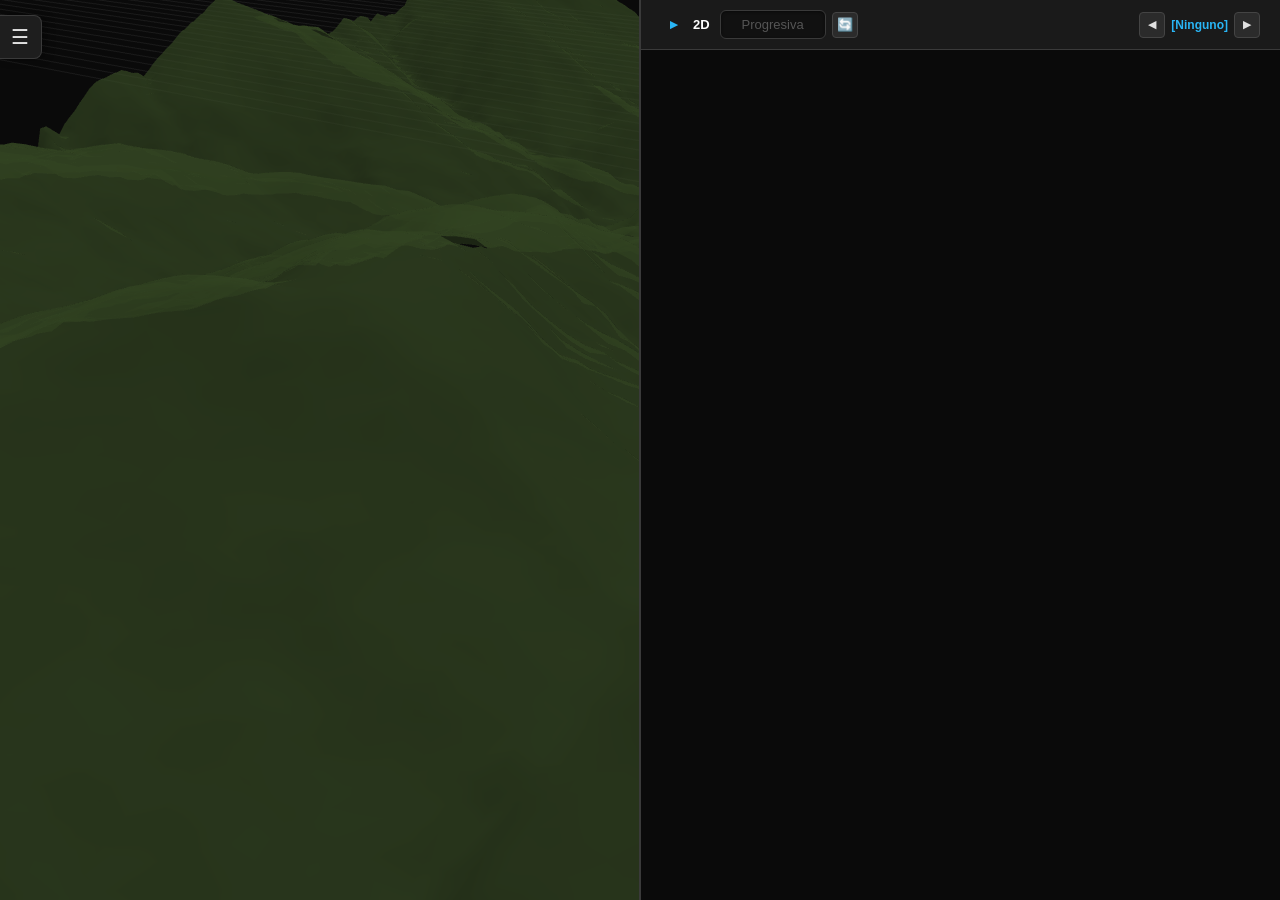
==== proyectos/proyecto-mariscal-01/index.html @ ff586648 "Version 00 refactorizada y ordenada" ====
<!DOCTYPE html>
<html lang="es">
<head>
    <meta charset="UTF-8">
    <meta name="viewport" content="width=device-width, initial-scale=1.0, maximum-scale=1.0, user-scalable=no">
    <title>Visor Geofísico - MARISCAL_01</title>
    <link rel="stylesheet" href="../../shared/css/visor-styles.css">
    <script src="../../shared/js/three.min.js"></script>
    <script src="../../shared/js/OrbitControls.js"></script>
    <script src="terreno_data.js"></script>
    <script src="perfiles_data.js"></script>
    <script src="pl_data.js"></script>
</head>
<body>
    <div id="loading-screen">
        <div class="spinner"></div>
        <div id="loading-text">Cargando visor...</div>
    </div>

    <div id="main-wrapper">
        <div id="sidebar" class="collapsed">
            <div id="toggle-sidebar" title="Ocultar/Mostrar panel">☰</div>
            <div id="sidebar-content">
                <h1 style="border:none; margin-bottom: 15px; font-size:16px; color: var(--accent-color); text-transform: uppercase; letter-spacing: 1px; margin-top:0;">Visor Geofísico</h1>

                <div class="accordion-item">
                    <div class="accordion-header" onclick="toggleAccordion(this)">
                        <div class="accordion-title"><span class="accordion-icon">🗄️</span> 1. IMPORTAR DATOS</div>
                        <span class="chevron">▼</span>
                    </div>
                    <div class="accordion-content" style="display: none;">
                        <div class="file-drop-zone" onclick="document.getElementById('file-loader').click()">
                            <span id="drop-text">Cargar JSON (Terreno/Perfil) o TXT (Progresivas)</span>
                            <input type="file" id="file-loader" class="file-input" accept=".json, .txt" multiple>
                        </div>
                    </div>
                </div>

                <div class="accordion-item">
                    <div class="accordion-header" onclick="toggleAccordion(this)">
                        <div class="accordion-title"><span class="accordion-icon">⚙️</span> 2. AJUSTES TERRENO</div>
                        <span class="chevron">▼</span>
                    </div>
                    <div class="accordion-content" style="display: none;">
                        <div class="setting-row">
                            <span class="setting-label">Mostrar Terreno</span>
                            <label class="switch">
                                <input type="checkbox" id="chk-terreno" checked>
                                <span class="slider"></span>
                            </label>
                        </div>
                        <div class="setting-row">
                            <span class="setting-label">Cortinas Transparentes</span>
                            <label class="switch">
                                <input type="checkbox" id="chk-cortinas" checked>
                                <span class="slider"></span>
                            </label>
                        </div>
                        <div class="setting-row">
                            <span class="setting-label">Color Base</span>
                            <div class="color-picker-container">
                                <span class="color-hex" id="hex-terreno">#304120</span>
                                <input type="color" id="color-terreno" value="#304120">
                            </div>
                        </div>
                        <div class="setting-row" style="margin-bottom: 25px;">
                            <span class="setting-label">Opacidad</span>
                            <input type="range" id="opacity-terreno" min="0" max="1" step="0.05" value="0.70" style="width: 50%;">
                        </div>
                        <div class="z-input-container">
                            <label>Recorte Altura (Z)</label>
                            <input type="number" id="z-limit-input" value="3000" step="10">
                        </div>
                    </div>
                </div>

                <div class="accordion-item" style="flex-grow: 1; display: flex; flex-direction: column;">
                    <div class="accordion-header active" onclick="toggleAccordion(this)">
                        <div class="accordion-title"><span class="accordion-icon">🗺️</span> 3. CAPAS ACTIVAS</div>
                        <span class="chevron">▲</span>
                    </div>
                    <div class="accordion-content" style="display: block; flex-grow: 1; padding: 10px;">
                        <div id="lista-capas">
                            <div id="empty-list-msg" style="font-size: 12px; color: #555; text-align: center; padding: 15px; border: 1px dashed #333; border-radius: 6px;">Ningún archivo cargado</div>
                        </div>
                    </div>
                </div>

                <div class="accordion-item">
                    <div class="accordion-header" onclick="toggleAccordion(this)">
                        <div class="accordion-title"><span class="accordion-icon">🛤️</span> 4. DATOS PROGRESIVAS</div>
                        <span class="chevron">▼</span>
                    </div>
                    <div class="accordion-content" style="display: none; padding: 10px;">
                        <div id="lista-progresivas">
                            <div id="empty-txt-msg" style="font-size: 12px; color: #555; text-align: center; padding: 10px; border: 1px dashed #333; border-radius: 6px;">Sin progresivas (TXT)</div>
                        </div>
                    </div>
                </div>
            </div>
        </div>

        <div id="views-container">
            <div id="view-3d" class="viewport">
                <div id="canvas-3d"></div>
            </div>

            <div id="toggle-2d-sidebar" title="Mostrar Vista 2D">▶</div>

            <div id="view-2d" class="viewport">
                <div id="view-2d-header">
                    <div style="display:flex; align-items:center;">
                        <button id="btn-toggle-2d" title="Ocultar/Mostrar panel 2D">▼</button>
                        <span class="header-title-text" style="margin-left:8px;">2D</span>
                        <div class="search-prog-container">
                            <input type="number" id="search-progressive" placeholder="Progresiva" title="Ingresar Progresiva y presionar Enter">
                        </div>
                        <button id="btn-refresh-2d" class="btn-profile-nav" title="Restaurar vista" style="margin-left: 6px; font-size: 13px;">🔄</button>
                    </div>

                    <div style="display:flex; align-items:center; gap:6px;">
                        <button id="btn-prev-profile" class="btn-profile-nav" title="Perfil Anterior">◀</button>
                        <span id="active-profile-title" style="color: var(--accent-color); font-size:12px; font-weight:bold;">[Ninguno]</span>
                        <button id="btn-next-profile" class="btn-profile-nav" title="Perfil Siguiente">▶</button>
                    </div>
                </div>

                <canvas id="canvas-2d" tabindex="0"></canvas>

                <div id="laser-info">
                    <div class="hud-stat">
                        <span class="hud-label">Progresiva (m)</span>
                        <span class="hud-value" id="hud-s">0.0 m</span>
                    </div>
                    <div class="hud-divider"></div>
                    <div class="hud-stat">
                        <span class="hud-label">Elevación (Z)</span>
                        <span class="hud-value" id="hud-z">0.0 m</span>
                    </div>
                    <div class="hud-divider"></div>
                    <div class="hud-stat">
                        <span class="hud-label">Prof. Terreno</span>
                        <span class="hud-value highlight" id="hud-prof">N/A</span>
                    </div>
                </div>
            </div>
        </div>
    </div>

    <script src="../../shared/js/visor-core.js"></script>
</body>
</html>
---- shared/css/visor-styles.css ----
:root {
    --bg-color: #0f0f0f;
    --sidebar-bg: #1e1e1e;
    --panel-bg: #2a2a2a;
    --border-color: #3a3a3a;
    --text-color: #e0e0e0;
    --accent-color: #29b6f6;
    --accent-hover: #039be5;
    --danger-color: #ff5252;
    --sidebar-width: 320px;
}

body { 
    margin: 0; 
    overflow: hidden; 
    background-color: var(--bg-color); 
    font-family: 'Segoe UI', Tahoma, Geneva, Verdana, sans-serif; 
    color: var(--text-color); 
    height: 100vh;
    height: 100dvh;
}
#main-wrapper { 
    display: flex; 
    width: 100vw; 
    height: 100vh; 
    height: 100dvh; 
    overflow: hidden; 
    position: relative; 
}

/* Pantalla de Carga Inicial Semi-transparente */
#loading-screen {
    position: fixed;
    top: 0;
    left: 0;
    width: 100vw;
    height: 100vh;
    background-color: rgba(15, 15, 15, 0.65);
    backdrop-filter: blur(4px);
    z-index: 9999;
    display: flex;
    flex-direction: column;
    align-items: center;
    justify-content: center;
    transition: opacity 0.5s ease, visibility 0.5s;
}
.spinner {
    width: 50px;
    height: 50px;
    border: 3px solid rgba(41, 182, 246, 0.1);
    border-radius: 50%;
    border-top-color: var(--accent-color);
    animation: spin 1s linear infinite;
}
@keyframes spin {
    to { transform: rotate(360deg); }
}
#loading-text {
    margin-top: 20px;
    font-size: 13px;
    color: #aaa;
    letter-spacing: 2px;
    text-transform: uppercase;
    font-weight: 600;
}

#sidebar { width: var(--sidebar-width); background: var(--sidebar-bg); border-right: 1px solid var(--border-color); display: flex; flex-direction: column; transition: width 0.3s ease; position: relative; z-index: 20; flex-shrink: 0; }
#sidebar.collapsed { width: 0; border-right: none; }
#sidebar-content { padding: 20px; padding-top: 60px; overflow-y: auto; flex-grow: 1; width: var(--sidebar-width); box-sizing: border-box; transition: opacity 0.2s ease; }
#sidebar.collapsed #sidebar-content { opacity: 0; pointer-events: none; }

#toggle-sidebar { position: absolute; top: 15px; right: -42px; width: 42px; height: 42px; background: var(--sidebar-bg); border: 1px solid var(--border-color); border-left: none; border-radius: 0 8px 8px 0; color: var(--text-color); cursor: pointer; display: flex; align-items: center; justify-content: center; z-index: 21; box-shadow: 4px 0 10px rgba(0,0,0,0.3); font-size: 20px; transition: color 0.2s, background 0.2s; }
#toggle-sidebar:hover { color: var(--accent-color); }

#views-container { display: flex; flex-grow: 1; width: 0; flex-direction: row; }
.viewport { position: relative; flex: 1; height: 100%; box-sizing: border-box; min-height: 0; min-width: 0; }

#view-3d { border-right: 2px solid var(--border-color); }
#view-2d { background-color: #0b0b0b; display: flex; flex-direction: column; transition: flex 0.3s ease, width 0.3s ease, height 0.3s ease, opacity 0.3s ease; position: relative; }

#canvas-3d { width: 100%; height: 100%; }

#canvas-2d { flex-grow: 1; width: 100%; height: 100%; display: block; background-color: #0a0a0a; cursor: grab; outline: none; touch-action: none; overscroll-behavior: none; }
#canvas-2d:active { cursor: grabbing; }

.accordion-item { margin-bottom: 12px; }
.accordion-header { background: var(--panel-bg); border: 1px solid var(--border-color); border-radius: 8px; padding: 12px 15px; display: flex; justify-content: space-between; align-items: center; cursor: pointer; font-size: 13px; font-weight: 600; transition: background 0.2s, border-radius 0.2s; user-select: none; }
.accordion-header:hover { background: #333333; }
.accordion-header.active { border-radius: 8px 8px 0 0; border-bottom: none; }
.accordion-title { display: flex; align-items: center; gap: 10px; }
.accordion-icon { font-size: 16px; }
.chevron { transition: transform 0.3s; font-size: 12px; color: #aaa; }
.accordion-header.active .chevron { transform: rotate(180deg); }
.accordion-content { background: rgba(255, 255, 255, 0.02); border: 1px solid var(--border-color); border-top: none; border-radius: 0 0 8px 8px; padding: 15px; display: none; }

.setting-row { display: flex; justify-content: space-between; align-items: center; margin-bottom: 18px; }
.setting-label { font-size: 13px; color: #ccc; }

.switch { position: relative; display: inline-block; width: 42px; height: 24px; flex-shrink: 0; }
.switch input { opacity: 0; width: 0; height: 0; }
.slider { position: absolute; cursor: pointer; top: 0; left: 0; right: 0; bottom: 0; background-color: #555; transition: .3s; border-radius: 24px; }
.slider:before { position: absolute; content: ""; height: 18px; width: 18px; left: 3px; bottom: 3px; background-color: white; transition: .3s; border-radius: 50%; }
input:checked + .slider { background-color: var(--accent-color); }
input:checked + .slider:before { transform: translateX(18px); }

.color-picker-container { display: flex; border: 1px solid #444; border-radius: 6px; overflow: hidden; background: #222; }
.color-hex { padding: 4px 8px; font-size: 12px; font-family: monospace; border-right: 1px solid #444; display: flex; align-items: center; color: #aaa; letter-spacing: 0.5px;}
input[type="color"] { border: none; width: 34px; height: 32px; padding: 0; background: transparent; cursor: pointer; }
input[type="color"]::-webkit-color-swatch-wrapper { padding: 4px; }
input[type="color"]::-webkit-color-swatch { border: none; border-radius: 3px; }

input[type="range"] { background: #222; border: 1px solid #444; color: white; border-radius: 4px; padding: 6px; font-size: 12px; accent-color: var(--accent-color); }

.z-input-container { position: relative; margin-top: 10px; }
.z-input-container label { position: absolute; top: -8px; left: 10px; background: var(--panel-bg); padding: 0 5px; font-size: 11px; color: #888; border-radius: 4px;}
.z-input-container input { width: 100%; box-sizing: border-box; background: transparent; padding: 12px 10px; border: 1px solid #444; border-radius: 6px; color: white; font-size: 13px; outline: none;}
.z-input-container input:focus { border-color: var(--accent-color); }

.file-drop-zone { border: 1px dashed #555; border-radius: 8px; padding: 15px; text-align: center; background: rgba(0, 0, 0, 0.2); cursor: pointer; transition: all 0.3s ease; font-size: 12px; color: #bbb; }
.file-drop-zone:hover { border-color: var(--accent-color); color: var(--accent-color); background: rgba(41, 182, 246, 0.05); }
.file-input { display: none; }

/* Estilos de Items de Capas y Resaltado de Selección Activa */
.layer-item { 
    display: flex; 
    align-items: center; 
    justify-content: space-between; 
    background: rgba(255, 255, 255, 0.05); 
    padding: 10px; 
    margin-bottom: 8px; 
    border-radius: 6px; 
    font-size: 12px; 
    border-left: 3px solid #555; 
    transition: border-color 0.3s, background-color 0.2s; 
}
.layer-item.active-2d { 
    background-color: rgba(41, 182, 246, 0.15) !important; 
    border-left-color: var(--accent-color) !important; 
    border-right: 2px solid var(--accent-color) !important; 
}
.layer-item.active-2d span[id^="name-"] {
    color: var(--accent-color) !important;
    font-weight: bold !important;
}
.layer-actions { display: flex; gap: 10px; align-items: center; }

.btn-action { background: none; border: none; cursor: pointer; font-size: 13px; padding: 2px; opacity: 0.8; transition: opacity 0.2s; }
.btn-action:hover { opacity: 1; }

#view-2d-header { background-color: #1a1a1a; border-bottom: 1px solid var(--border-color); padding: 10px 20px; font-size: 13px; font-weight: bold; color: #ccc; display: flex; justify-content: space-between; align-items: center; white-space: nowrap; }

.search-prog-container { display: flex; align-items: center; background: #111; border: 1px solid var(--border-color); border-radius: 6px; overflow: hidden; margin-left: 10px; box-shadow: inset 0 1px 3px rgba(0,0,0,0.5); }
#search-progressive { background: transparent; border: none; color: var(--accent-color); padding: 6px 12px; font-size: 13px; width: 80px; text-align: center; outline: none; font-family: monospace; font-weight: bold; -moz-appearance: textfield; transition: color 0.3s; }
#search-progressive::-webkit-outer-spin-button, #search-progressive::-webkit-inner-spin-button { -webkit-appearance: none; margin: 0; }
#search-progressive::placeholder { color: #555; font-family: 'Segoe UI', sans-serif; font-weight: normal; }

.header-title-text { font-size: 13px; font-weight: bold; color: white; }

#btn-toggle-2d { background: none; border: none; color: var(--accent-color); cursor: pointer; font-size: 14px; width: 24px; height: 24px; display: flex; align-items: center; justify-content: center; border-radius: 4px; transition: transform 0.3s ease, background 0.2s; }
#btn-toggle-2d:hover { background: rgba(41, 182, 246, 0.2); }

#toggle-2d-sidebar { position: absolute; top: 50%; right: 0; transform: translateY(-50%); width: 24px; height: 60px; background: var(--sidebar-bg); border: 1px solid var(--border-color); border-right: none; border-radius: 8px 0 0 8px; color: var(--text-color); cursor: pointer; display: none; align-items: center; justify-content: center; z-index: 21; box-shadow: -4px 0 10px rgba(0,0,0,0.3); }
#toggle-2d-sidebar:hover { color: var(--accent-color); }

.btn-profile-nav { background: rgba(255, 255, 255, 0.08); border: 1px solid #444; color: var(--text-color); border-radius: 4px; width: 26px; height: 26px; cursor: pointer; display: flex; align-items: center; justify-content: center; font-size: 11px; transition: background 0.2s, color 0.2s; user-select: none; }
.btn-profile-nav:hover { background: var(--accent-color); color: #000; border-color: var(--accent-color); }

/* HUD de Datos (Barra de estado delgada en la base del viewport) */
#laser-info { 
    position: absolute; 
    bottom: 0; 
    left: 0; 
    width: 100%; 
    box-sizing: border-box;
    background: rgba(15, 15, 15, 0.92); 
    border-top: 1px solid var(--border-color); 
    padding: 6px 30px; 
    border-radius: 0;
    display: none; 
    align-items: center; 
    justify-content: center; 
    gap: 40px; 
    z-index: 100; 
    box-shadow: 0 -4px 15px rgba(0,0,0,0.5); 
    pointer-events: none; 
    backdrop-filter: blur(5px); 
}
.hud-stat { display: flex; flex-direction: column; align-items: center; }
.hud-label { font-size: 9px; color: #888; text-transform: uppercase; letter-spacing: 1px; margin-bottom: 2px; }
.hud-value { font-size: 14px; font-weight: bold; color: #fff; font-family: monospace; }
.hud-value.highlight { color: #81c784; font-size: 16px; text-shadow: 0 0 5px rgba(129, 199, 132, 0.3); }
.hud-divider { width: 1px; height: 25px; background: #333; }

::-webkit-scrollbar { width: 6px; }
::-webkit-scrollbar-track { background: transparent; }
::-webkit-scrollbar-thumb { background: #444; border-radius: 3px; }
::-webkit-scrollbar-thumb:hover { background: #666; }

@media (min-width: 769px) {
    #btn-toggle-2d { transform: rotate(-90deg); }
    #main-wrapper.is-2d-collapsed #view-2d { flex: 0 0 0px !important; width: 0px !important; opacity: 0; overflow: hidden; border-left: none; }
    #main-wrapper.is-2d-collapsed #toggle-2d-sidebar { display: flex; }
}

@media (max-width: 768px) {
    #views-container { flex-direction: column; height: 100%; }
    #view-3d { border-right: none; border-bottom: 2px solid var(--border-color); }
    .viewport { height: 50%; } 
    #sidebar { position: absolute; height: 100vh; height: 100dvh; left: 0; top: 0; max-width: 85vw; z-index: 1000; box-shadow: 2px 0 15px rgba(0,0,0,0.5); }
    #sidebar.collapsed { width: 0; border-right: none; box-shadow: none; }
    #sidebar-content { padding-bottom: 120px !important; }
    #btn-toggle-2d { transform: rotate(0deg); }
    #main-wrapper.is-2d-collapsed #view-2d { flex: 0 0 44px !important; height: 44px !important; overflow: hidden; }
    #main-wrapper.is-2d-collapsed #btn-toggle-2d { transform: rotate(180deg); }
    
    #view-2d-header { padding: 10px 8px; font-size: 11px; }
    .header-title-text { display: none; }
    .search-prog-container { margin-left: 0; }
    #search-progressive { width: 70px; font-size: 12px; }
    
    #active-profile-title { max-width: 80px; overflow: hidden; text-overflow: ellipsis; }
    
    #laser-info { gap: 15px; padding: 6px 15px; border-radius: 0; bottom: 0; }
    .hud-label { font-size: 8px; }
    .hud-value { font-size: 12px; }
    .hud-value.highlight { font-size: 13px; }
}
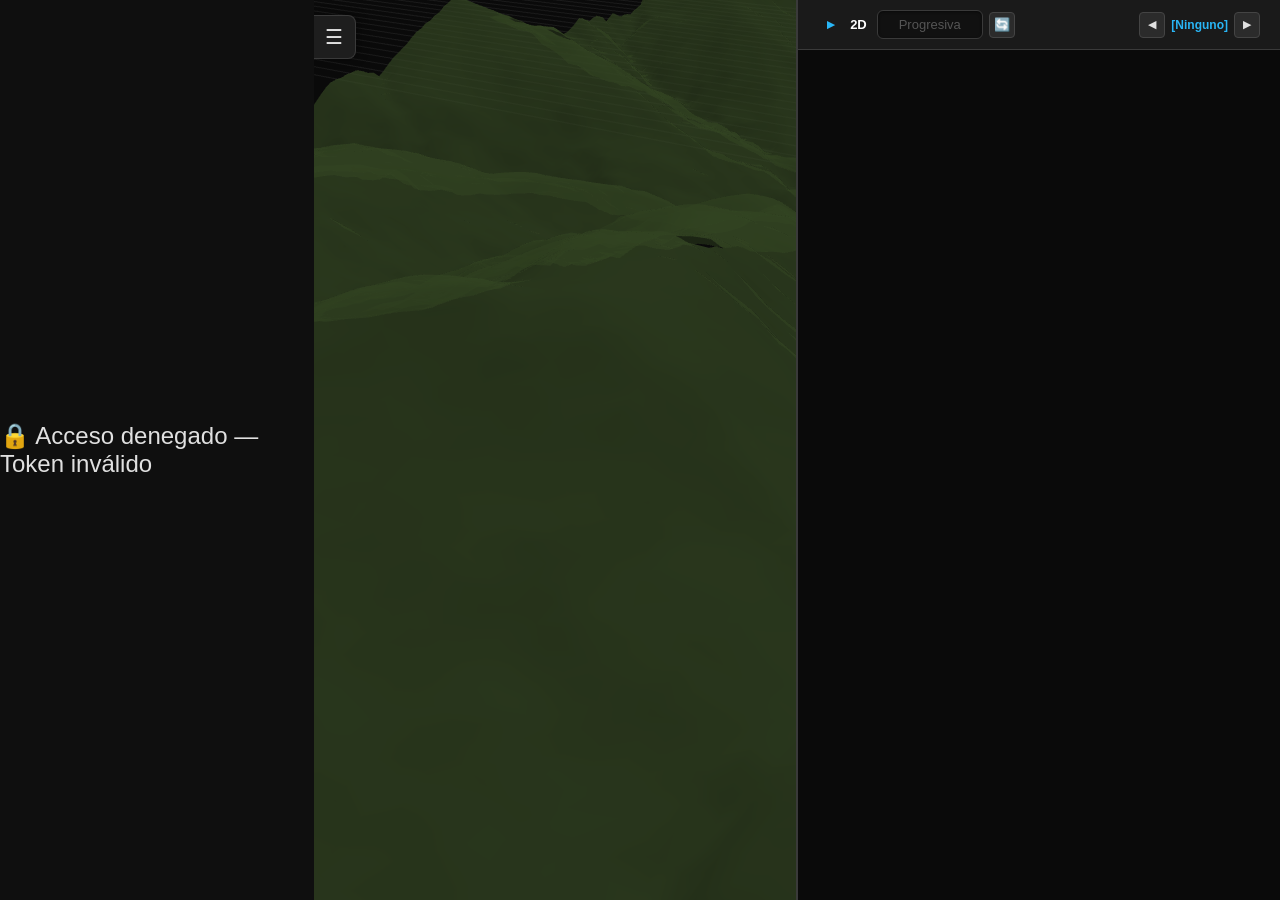
==== commit 608d64e0: "con proteccion ligera" ====
--- a/proyectos/proyecto-mariscal-01/index.html
+++ b/proyectos/proyecto-mariscal-01/index.html
@@ -4,12 +4,14 @@
     <meta charset="UTF-8">
     <meta name="viewport" content="width=device-width, initial-scale=1.0, maximum-scale=1.0, user-scalable=no">
     <title>Visor Geofísico - MARISCAL_01</title>
+    <script src="config.js"></script>
+    <script>if(new URLSearchParams(location.search).get('k')!==window.PROYECTO_TOKEN){document.write('<!DOCTYPE html><html lang="es"><head><meta charset="UTF-8"><meta name="viewport" content="width=device-width,initial-scale=1.0"><title>Acceso Denegado</title><style>body{margin:0;background:#0f0f0f;color:#fff;font-family:sans-serif;display:flex;align-items:center;justify-content:center;height:100vh;font-size:24px}</style></head><body>🔒 Acceso denegado &mdash; Token inv&aacute;lido</body></html>');document.close()}</script>
     <link rel="stylesheet" href="../../shared/css/visor-styles.css">
     <script src="../../shared/js/three.min.js"></script>
     <script src="../../shared/js/OrbitControls.js"></script>
     <script src="terreno_data.js"></script>
-    <script src="perfiles_data.js"></script>
     <script src="pl_data.js"></script>
+    <script>if('serviceWorker'in navigator){window.addEventListener('load',()=>navigator.serviceWorker.register('../../sw.js'))}</script>
 </head>
 <body>
     <div id="loading-screen">
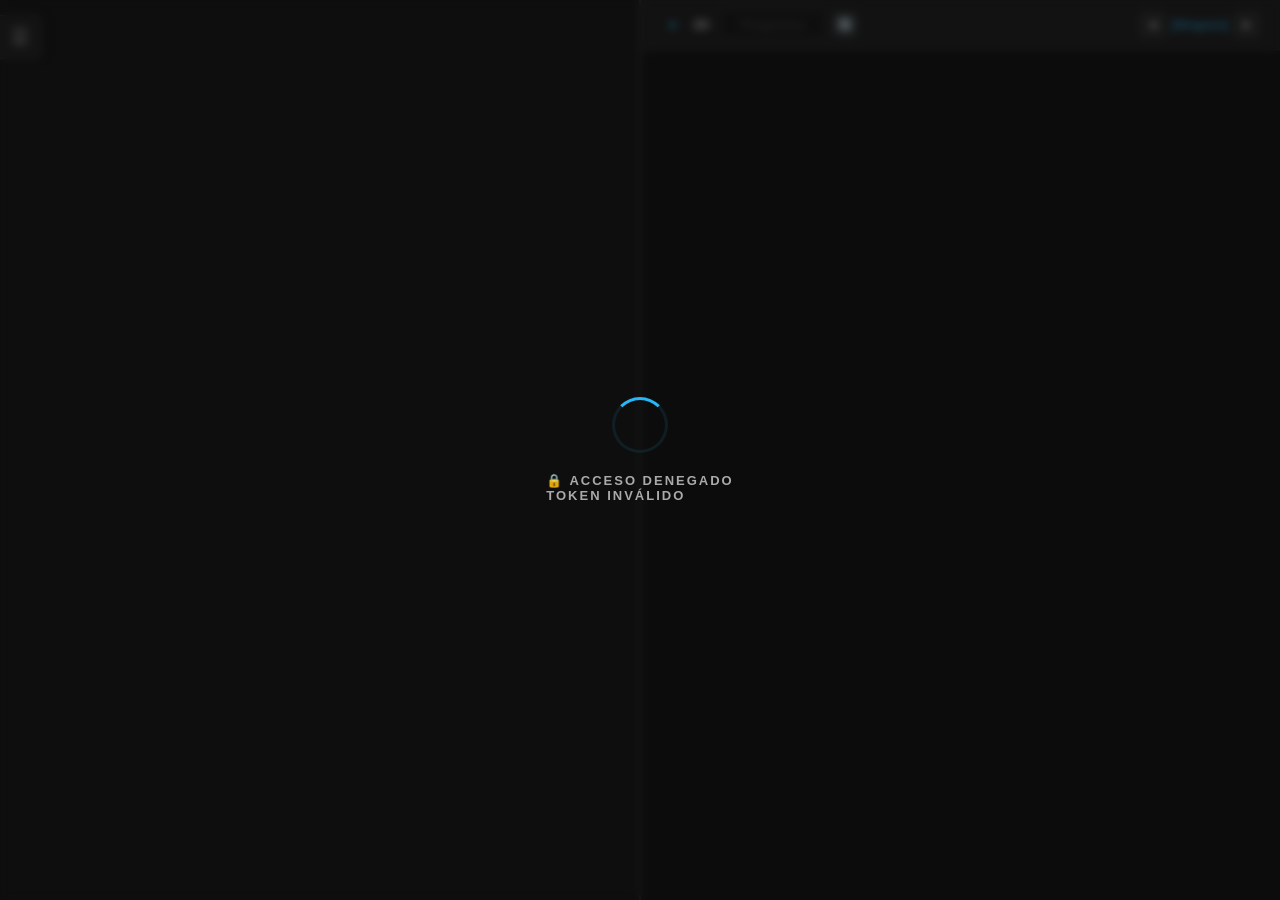
==== commit 3a910207: "token mejorado" ====
--- a/proyectos/proyecto-mariscal-01/index.html
+++ b/proyectos/proyecto-mariscal-01/index.html
@@ -4,8 +4,8 @@
     <meta charset="UTF-8">
     <meta name="viewport" content="width=device-width, initial-scale=1.0, maximum-scale=1.0, user-scalable=no">
     <title>Visor Geofísico - MARISCAL_01</title>
+    <script src="../../shared/js/tokens.js"></script>
     <script src="config.js"></script>
-    <script>if(new URLSearchParams(location.search).get('k')!==window.PROYECTO_TOKEN){document.write('<!DOCTYPE html><html lang="es"><head><meta charset="UTF-8"><meta name="viewport" content="width=device-width,initial-scale=1.0"><title>Acceso Denegado</title><style>body{margin:0;background:#0f0f0f;color:#fff;font-family:sans-serif;display:flex;align-items:center;justify-content:center;height:100vh;font-size:24px}</style></head><body>🔒 Acceso denegado &mdash; Token inv&aacute;lido</body></html>');document.close()}</script>
     <link rel="stylesheet" href="../../shared/css/visor-styles.css">
     <script src="../../shared/js/three.min.js"></script>
     <script src="../../shared/js/OrbitControls.js"></script>
@@ -99,6 +99,11 @@
                         </div>
                     </div>
                 </div>
+                <div style="padding:15px 0; border-top:1px solid var(--border-color); margin-top:10px;">
+                    <button id="btn-compartir" style="width:100%; padding:10px; background:var(--accent-color); color:#000; border:none; border-radius:6px; cursor:pointer; font-weight:bold; font-size:14px;">
+                        📋 Compartir
+                    </button>
+                </div>
             </div>
         </div>
 
